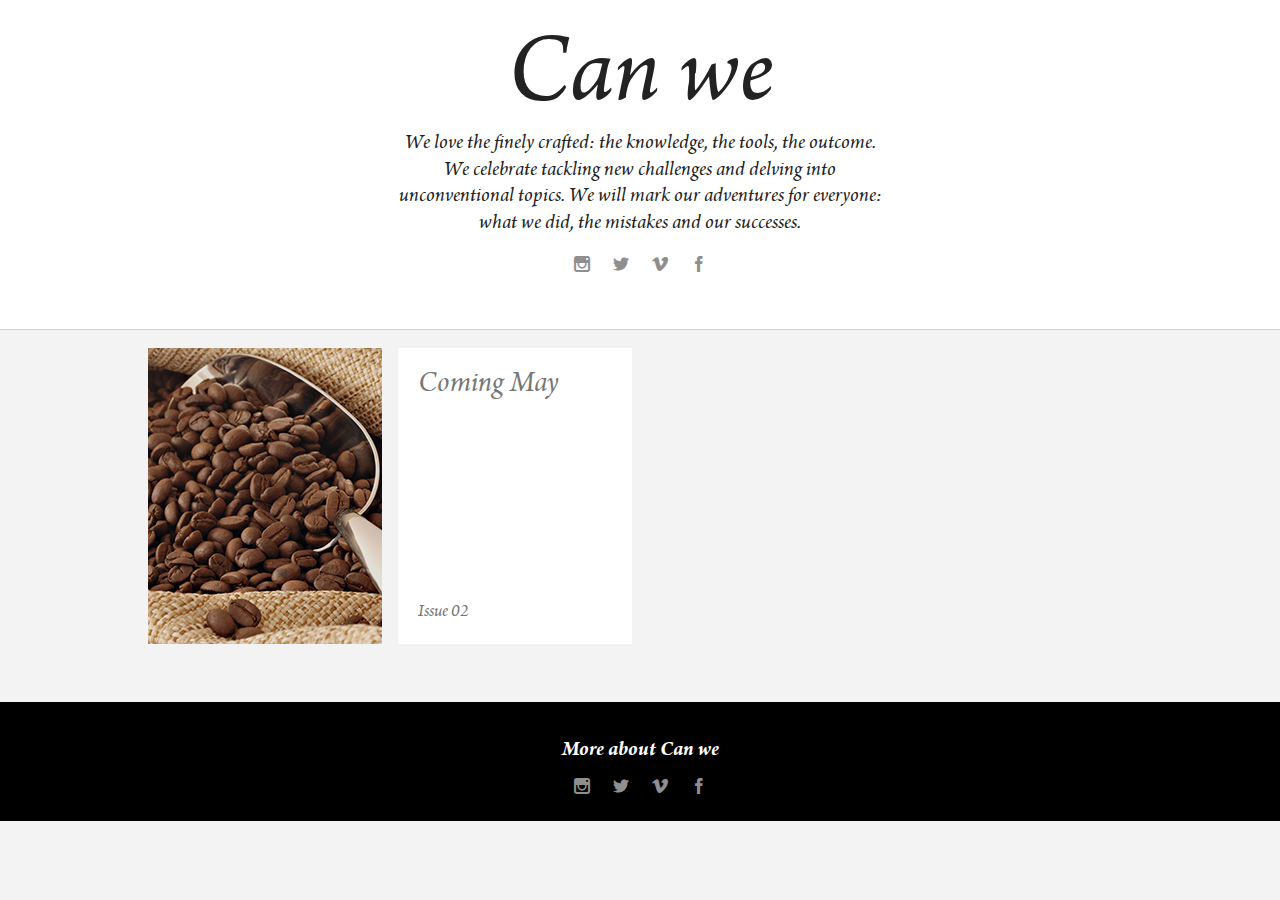
==== public/index.html @ 0035a90d "Build to public for Heroku" ====
<!DOCTYPE html>
<!--[if lt IE 7]>      <html class="no-js lt-ie9 lt-ie8 lt-ie7"> <![endif]-->
<!--[if IE 7]>         <html class="no-js lt-ie9 lt-ie8"> <![endif]-->
<!--[if IE 8]>         <html class="no-js lt-ie9"> <![endif]-->
<!--[if gt IE 8]><!--> <html class="no-js"> <!--<![endif]-->
  <head>
    <meta charset="utf-8">
    <meta name="viewport" content="width=device-width">
    <meta content="IE=edge,chrome=1" http-equiv="X-UA-Compatible">
    <meta name="description" content="">
    <title>Can We?</title>
    
    <link href="stylesheets/application.css?1365113906" media="screen" rel="stylesheet" type="text/css" />
  </head>
  <body class="index">
    <!--[if lt IE 7]>
        <p class="chromeframe">You are using an <strong>outdated</strong> browser. Please <a href="http://browsehappy.com/">upgrade your browser</a> or <a href="http://www.google.com/chromeframe/?redirect=true">activate Google Chrome Frame</a> to improve your experience.</p>
    <![endif]-->

    <header class="l-site-header">
  <div class="header-inner">

    <h1 class="site-logo">
      <a href="/">Can we</a>
    </h1>
    
    
      <p class="site-intro">We love the finely crafted: the knowledge, the tools, the outcome. We celebrate tackling new challenges and delving into unconventional topics. We will mark our adventures for everyone: what we did, the mistakes and our successes.</p>

      <nav class="header__social">
        <ul class="inline-list social-list">
  <li class="social-list__item">
    <a href="#" class="social-icon" data-icon="">
      <span class="visuallyhidden">Instagram</span>
    </a>
  </li>
  <li class="social-list__item">
    <a href="#" class="social-icon" data-icon="">
      <span class="visuallyhidden">Twitter</a>
    </a>
  </li>
  <li class="social-list__item">  
    <a href="#" class="social-icon" data-icon="">
      <span class="visuallyhidden">Vimeo</span>
    </a>
  </li>
  <li class="social-list__item">
    <a href="#" class="social-icon" data-icon="">
      <span class="visuallyhidden">Facebook</span>
    </a>
  </li>
</ul>
      </nav>
    

  </div>

</header>

    <div class="l-site-content">
        <section class="issues l-columns l-site-width">

    <article class="issue issue--april l-column l-column--span-three">
      <div class="issue__inner">
        <a href="/2013/04/brew-the-perfect-coffee.html" class="issue__link">
          <img class="issue__image" src="images/coffee.jpg?1365113904" />

          <header class="issue__desc">
            <h2 class="issue__title">Brew the perfect coffee</h2>
            <span class="issue__number">Issue 01</span>
          </header>
        </a>
      </div>
    </article>

    <article class="issue issue--future l-column l-column--span-three">
      <div class="issue__inner">
        <header class="issue__desc issue__desc--future">
          <h2 class="issue__title">Coming May</h2>
          <span class="issue__number">Issue 02</span>
        </header>
      </div>
    </article>

  </section>
    </div>

    <footer class="site-footer">
  <p>More about Can we</p>
  <nav class="footer__social">
    <ul class="inline-list social-list">
  <li class="social-list__item">
    <a href="#" class="social-icon" data-icon="">
      <span class="visuallyhidden">Instagram</span>
    </a>
  </li>
  <li class="social-list__item">
    <a href="#" class="social-icon" data-icon="">
      <span class="visuallyhidden">Twitter</a>
    </a>
  </li>
  <li class="social-list__item">  
    <a href="#" class="social-icon" data-icon="">
      <span class="visuallyhidden">Vimeo</span>
    </a>
  </li>
  <li class="social-list__item">
    <a href="#" class="social-icon" data-icon="">
      <span class="visuallyhidden">Facebook</span>
    </a>
  </li>
</ul>
  </nav>  
</footer>

    <script src="//ajax.googleapis.com/ajax/libs/jquery/1.9.1/jquery.min.js"></script>
    <script>window.jQuery || document.write('<script src="javascripts/vendor/jquery-1.9.1.min.js"><\/script>')</script>

    <script src="javascripts/application.js?1365113906" type="text/javascript"></script>

    <!-- Google Analytics: change UA-XXXXX-X to be your site's ID. -->
    <script>
        var _gaq=[['_setAccount','UA-XXXXX-X'],['_trackPageview']];
        (function(d,t){var g=d.createElement(t),s=d.getElementsByTagName(t)[0];
        g.src=('https:'==location.protocol?'//ssl':'//www')+'.google-analytics.com/ga.js';
        s.parentNode.insertBefore(g,s)}(document,'script'));
    </script>
  </body>
</html>
---- public/stylesheets/application.css ----
article,aside,details,figcaption,figure,footer,header,hgroup,nav,section,summary{display:block}audio,canvas,video{display:inline-block}audio:not([controls]){display:none;height:0}[hidden]{display:none}html{font-family:sans-serif;-webkit-text-size-adjust:100%;-ms-text-size-adjust:100%}body{margin:0}a:focus{outline:thin dotted}a:active,a:hover{outline:0}h1{font-size:2em}abbr[title]{border-bottom:1px dotted}b,strong{font-weight:700}dfn{font-style:italic}mark{background:#ff0;color:#000}code,kbd,pre,samp{font-family:monospace,serif;font-size:1em}pre{white-space:pre;white-space:pre-wrap;word-wrap:break-word}q{quotes:"\201C" "\201D" "\2018" "\2019"}small{font-size:80%}sub,sup{font-size:75%;line-height:0;position:relative;vertical-align:baseline}sup{top:-0.5em}sub{bottom:-0.25em}img{border:0}svg:not(:root){overflow:hidden}figure{margin:0}fieldset{border:1px solid #c0c0c0;margin:0 2px;padding:.35em .625em .75em}legend{border:0;padding:0}button,input,select,textarea{font-family:inherit;font-size:100%;margin:0}button,input{line-height:normal}button,html input[type="button"],input[type="reset"],input[type="submit"]{-webkit-appearance:button;cursor:pointer}button[disabled],input[disabled]{cursor:default}input[type="checkbox"],input[type="radio"]{box-sizing:border-box;padding:0}input[type="search"]{-webkit-appearance:textfield;-moz-box-sizing:content-box;-webkit-box-sizing:content-box;box-sizing:content-box}input[type="search"]::-webkit-search-cancel-button,input[type="search"]::-webkit-search-decoration{-webkit-appearance:none}button::-moz-focus-inner,input::-moz-focus-inner{border:0;padding:0}textarea{overflow:auto;vertical-align:top}table{border-collapse:collapse;border-spacing:0}html,button,input,select,textarea{color:#222}body{background:#f3f3f3;font-size:1em;line-height:1.4}@media screen and (max-width:1000px){body{font-size:.95em}}::-moz-selection{background:#FFF0A0;text-shadow:none}::selection{background:#FFF0A0;text-shadow:none}img{vertical-align:middle}fieldset{border:0;margin:0;padding:0}textarea{resize:vertical}a,a:hover,a:focus{color:#222}a:hover{text-decoration:underline}@font-face{font-family:'icomoon';src:url("../fonts/icomoon.eot");src:url("../fonts/icomoon.eot?#iefix") format("embedded-opentype"),url("../fonts/icomoon.woff") format("woff"),url("../fonts/icomoon.ttf") format("truetype"),url("../fonts/icomoon.svg#icomoon") format("svg");font-weight:400;font-style:normal}[data-icon]:before{font-family:'icomoon';content:attr(data-icon);speak:none;font-weight:400;font-variant:normal;text-transform:none;line-height:1;-webkit-font-smoothing:antialiased}.l-columns,.l-column{margin:0;padding:0;-webkit-box-sizing:border-box;-moz-box-sizing:border-box;box-sizing:border-box}.l-columns:after,.l-column:after{content:"";display:table;clear:both}.l-column{float:left;padding:.5em}.no-gutter{padding:0 !important}.l-column{width:8.333333333333334%}.l-column--span-two{width:16.666666666666668%}.l-column--span-three{width:25%}.l-column--span-four{width:33.333333333333336%}.l-column--span-five{width:41.66666666666667%}.l-column--span-six{width:50%}.l-column--span-seven{width:58.333333333333336%}.l-column--span-eight{width:66.66666666666667%}.l-column--span-nine{width:75%}.l-column--span-ten{width:83.33333333333334%}.l-column--span-eleven{width:91.66666666666667%}.l-column--span-twelve{width:100%}@font-face{font-family:'arno_probold_italic';src:url("../fonts/arno_pro_bold_italic-webfont.eot");src:url("../fonts/arno_pro_bold_italic-webfont.eot?#iefix") format("embedded-opentype"),url("../fonts/arno_pro_bold_italic-webfont.woff") format("woff"),url("../fonts/arno_pro_bold_italic-webfont.ttf") format("truetype"),url("../fonts/arno_pro_bold_italic-webfont.svg#arno_probold_italic") format("svg");font-weight:400;font-style:normal}@font-face{font-family:'arno_proitalic';src:url("../fonts/arno_pro_italic-webfont.eot");src:url("../fonts/arno_pro_italic-webfont.eot?#iefix") format("embedded-opentype"),url("../fonts/arno_pro_italic-webfont.woff") format("woff"),url("../fonts/arno_pro_italic-webfont.ttf") format("truetype"),url("../fonts/arno_pro_italic-webfont.svg#arno_proitalic") format("svg");font-weight:400;font-style:normal}html,body{font-family:'arno_proitalic','Georgia',serif;-webkit-font-smoothing:antialiased}h1,h2,h3,h4,h5,h6,.h-headline,.h-subheadline,.h-byline,.h-standfirst,.h-related,.h-promo{margin:0;line-height:1.1;margin-bottom:.25em;font-weight:400;font-family:'arno_probold_italic','arno_proitalic','Georgia',serif}h1,.h-headline{font-size:3em}h2,.h-subheadline{font-size:2.3em}h3,.h-byline{font-size:2.1em}h4,.h-standfirst{font-size:1.8em}h5,.h-related{font-size:1.3em}h6,.h-promo{font-size:1.1em}p{font-size:1.33em;line-height:1.25;margin-bottom:.25em}p:last-child{margin-bottom:0}.unstyled-list,.inline-list,.float-list,.unstyled-list li,.inline-list li,.float-list li{margin:0;padding:0}.unstyled-list li{list-style:none}.inline-list li{display:inline-block}.float-list li{display:block;float:left}.chromeframe{margin:.2em 0;background:#ccc;color:#000;padding:.2em 0}.ir{background-color:transparent;border:0;overflow:hidden;*text-indent:-9999px}.ir:before{content:"";display:block;width:0;height:150%}.visuallyhidden{border:0;clip:rect(0 0 0 0);height:1px;margin:-1px;overflow:hidden;padding:0;position:absolute;width:1px}.visuallyhidden.focusable:active,.visuallyhidden.focusable:focus{clip:auto;height:auto;margin:0;overflow:visible;position:static;width:auto}.clearfix:before,.clearfix:after{content:" ";display:table}.clearfix:after{clear:both}.clearfix{*zoom:1}.l-media{margin:1.6em}.l-media,.l-media-body{overflow:hidden;_overflow:visible;zoom:1}.l-media-img{float:left;margin-right:1.6em}.l-media-img-right{float:right;margin-left:1.6em}.l-media-img img{display:block}.l-sixteen-by-nine,.gallery-content{padding-top:56.25%;height:0;position:relative;width:100%}.l-sixteen-by-nine iframe,.gallery-content iframe,.l-sixteen-by-nine video,.gallery-content video{height:100%;width:100%;left:0;top:0;position:absolute}.extra-large-title,.site-logo,.article__title{color:#000;margin:0;font-weight:400;font-size:6.25em;font-family:'arno_proitalic','Georgia',serif}@media screen and (max-width:760px){.extra-large-title,.site-logo,.article__title{font-size:4.5em}}@media screen and (max-width:480px){.extra-large-title,.site-logo,.article__title{font-size:3.5em}}.centered-text{margin-right:27%;margin-left:27%;text-align:center}@media screen and (max-width:760px){.centered-text{margin-left:10%;margin-right:10%}}@media screen and (max-width:480px){.centered-text{margin-left:0;margin-right:0}}.l-site-width,.article__header,.block{width:1000px;margin:0 auto}@media screen and (max-width:1000px){.l-site-width,.article__header,.block{width:auto;margin:0 10px}}.l-site-header{background:#fff;border-bottom:1px solid #d1d1d1;padding:20px 0}.header-inner{text-align:center;margin:0 auto;width:490px}@media screen and (max-width:490px){.header-inner{width:auto;margin:0 20px}}.site-logo a{text-decoration:none}.site-intro{margin:0 auto}.header__social{margin:20px 0 30px 0}.header__social .social-icon{color:#8f8f8f}.header__social .social-icon:hover{color:#000;text-decoration:none}.site-footer{background-color:#000;color:#fff;padding:20px 0;text-align:center}.site-footer p{font-family:'arno_probold_italic','Georgia',serif;margin:15px 0}.footer__social .social-icon{color:#8f8f8f}.footer__social .social-icon:hover{color:#fff;text-decoration:none}.issues{margin-top:10px;margin-bottom:50px}@media screen and (max-width:1000px){.issue{width:33.33333%}}@media screen and (max-width:760px){.issue{width:50%}}@media screen and (max-width:480px){.issue{width:100%}}.issue__image{width:100%;height:auto}.issue__inner{position:relative}.issue__desc{position:absolute;top:0;left:0;bottom:0;right:0;padding:20px;color:#fff;background-color:rgba(0,0,0,0.5);opacity:0}.issue__link{display:block;color:#fff}.issue__link:hover .issue__desc{opacity:1}.issue__number{position:absolute;bottom:20px;font-size:1.125em}.issue__title{font-family:'arno_proitalic','Georgia',serif;font-size:1.875em}.issue--future .issue__inner{padding-top:126.49%}.issue__desc--future{background-color:#fff;color:#777;opacity:1}.article__header,.block{padding:60px 0;border-bottom:1px solid #d1d1d1}.article__header{padding-top:40px}.article__title{text-align:center;line-height:.875;margin:0 20%}.article__intro{margin-top:50px;color:#777}ul .social-list__item{margin-right:20px}ul .social-list__item:last-child{margin-right:0}.social-icon{text-decoration:none}.block{padding-bottom:0;color:#777}.block--no-bottom-border{border-bottom:0}.block--top-border{border-top:1px solid #d1d1d1}.block--full-width{width:auto}.block--bottom-padding{padding-bottom:60px}.block__title,.questions__content h2,.equipment__title{font-size:1.25em;color:#000;text-align:center}.with-block-top-margin{margin-top:50px}.block--comments{background-color:#fff}.block__image,.gallery__item{width:100%;height:auto !important}.questions__breakout{border-top:1px solid #d1d1d1;border-bottom:1px solid #d1d1d1;text-align:center;margin:0;color:#000;line-height:1.1;font-size:2.5em;padding:50px 5%}@media screen and (max-width:480px){.questions__breakout{font-size:1.8em}}.questions__content{padding:0 50px 30px 20px;text-align:left}@media screen and (max-width:760px){.questions__content{padding-right:0}}.questions__content .l-column--span-six{width:46%}@media screen and (max-width:760px){.questions__content .l-column--span-six{width:auto;float:none}}.questions__content--first-col{margin-right:8%}.questions__content h2{margin-top:30px;text-align:left}.equipment{margin-bottom:10px}@media screen and (max-width:480px){.equipment{width:auto;float:none}}.equipment__title{text-align:left}.equipment__image{width:100%;background:#fff}.equipment__content{padding:30px 20px}.gallery-content{padding-top:55.28%;overflow:hidden}.gallery-content__inner{position:absolute;top:0;left:0}.gallery__item{float:left}
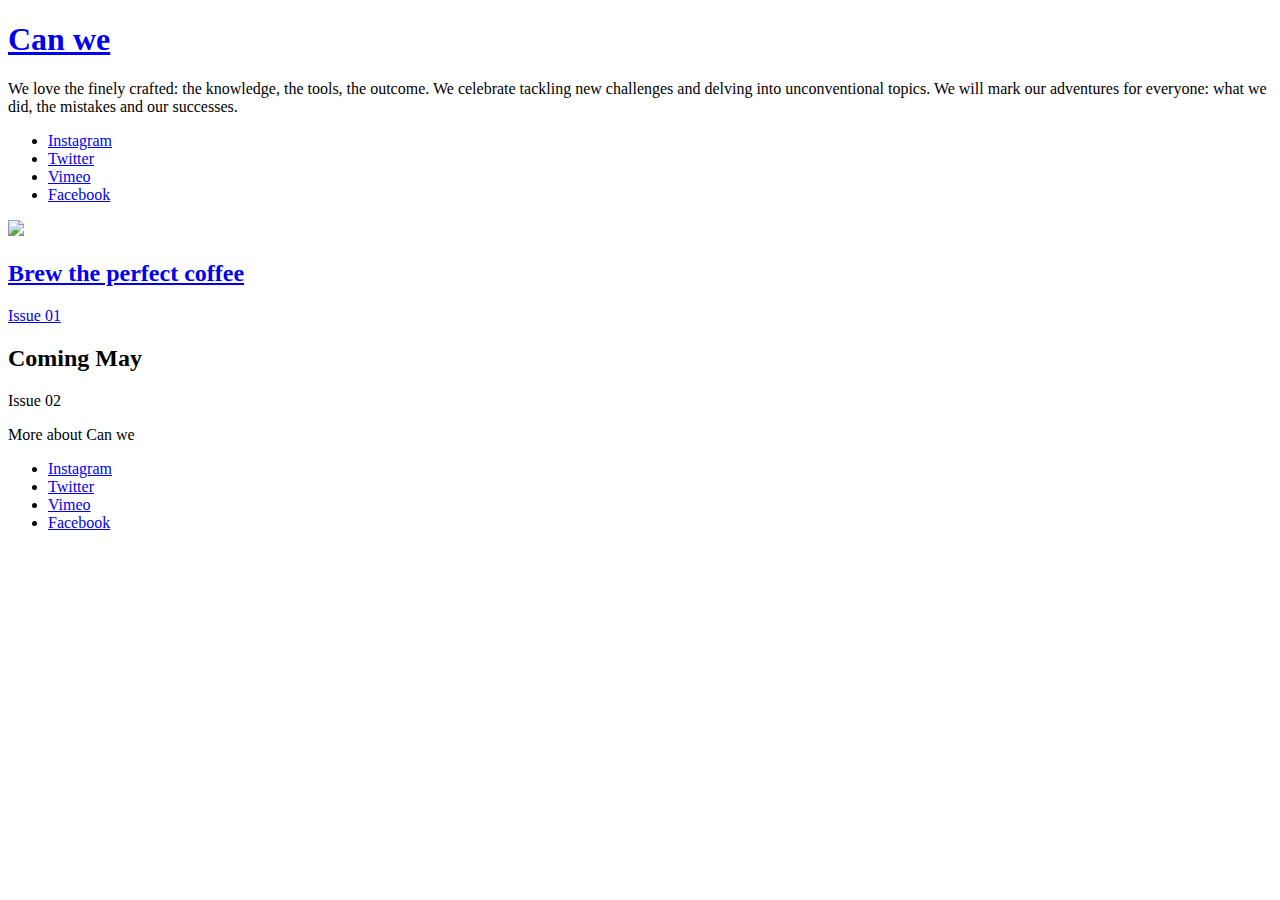
==== commit 89a3c5fd: "No more relative assets" ====
--- a/public/index.html
+++ b/public/index.html
@@ -10,7 +10,7 @@
     <meta name="description" content="">
     <title>Can We?</title>
     
-    <link href="stylesheets/application.css?1365113906" media="screen" rel="stylesheet" type="text/css" />
+    <link href="/stylesheets/application.css?1365113906" media="screen" rel="stylesheet" type="text/css" />
   </head>
   <body class="index">
     <!--[if lt IE 7]>
@@ -63,7 +63,7 @@
     <article class="issue issue--april l-column l-column--span-three">
       <div class="issue__inner">
         <a href="/2013/04/brew-the-perfect-coffee.html" class="issue__link">
-          <img class="issue__image" src="images/coffee.jpg?1365113904" />
+          <img class="issue__image" src="/images/coffee.jpg?1365113904" />
 
           <header class="issue__desc">
             <h2 class="issue__title">Brew the perfect coffee</h2>
@@ -116,7 +116,7 @@
     <script src="//ajax.googleapis.com/ajax/libs/jquery/1.9.1/jquery.min.js"></script>
     <script>window.jQuery || document.write('<script src="javascripts/vendor/jquery-1.9.1.min.js"><\/script>')</script>
 
-    <script src="javascripts/application.js?1365113906" type="text/javascript"></script>
+    <script src="/javascripts/application.js?1365113906" type="text/javascript"></script>
 
     <!-- Google Analytics: change UA-XXXXX-X to be your site's ID. -->
     <script>
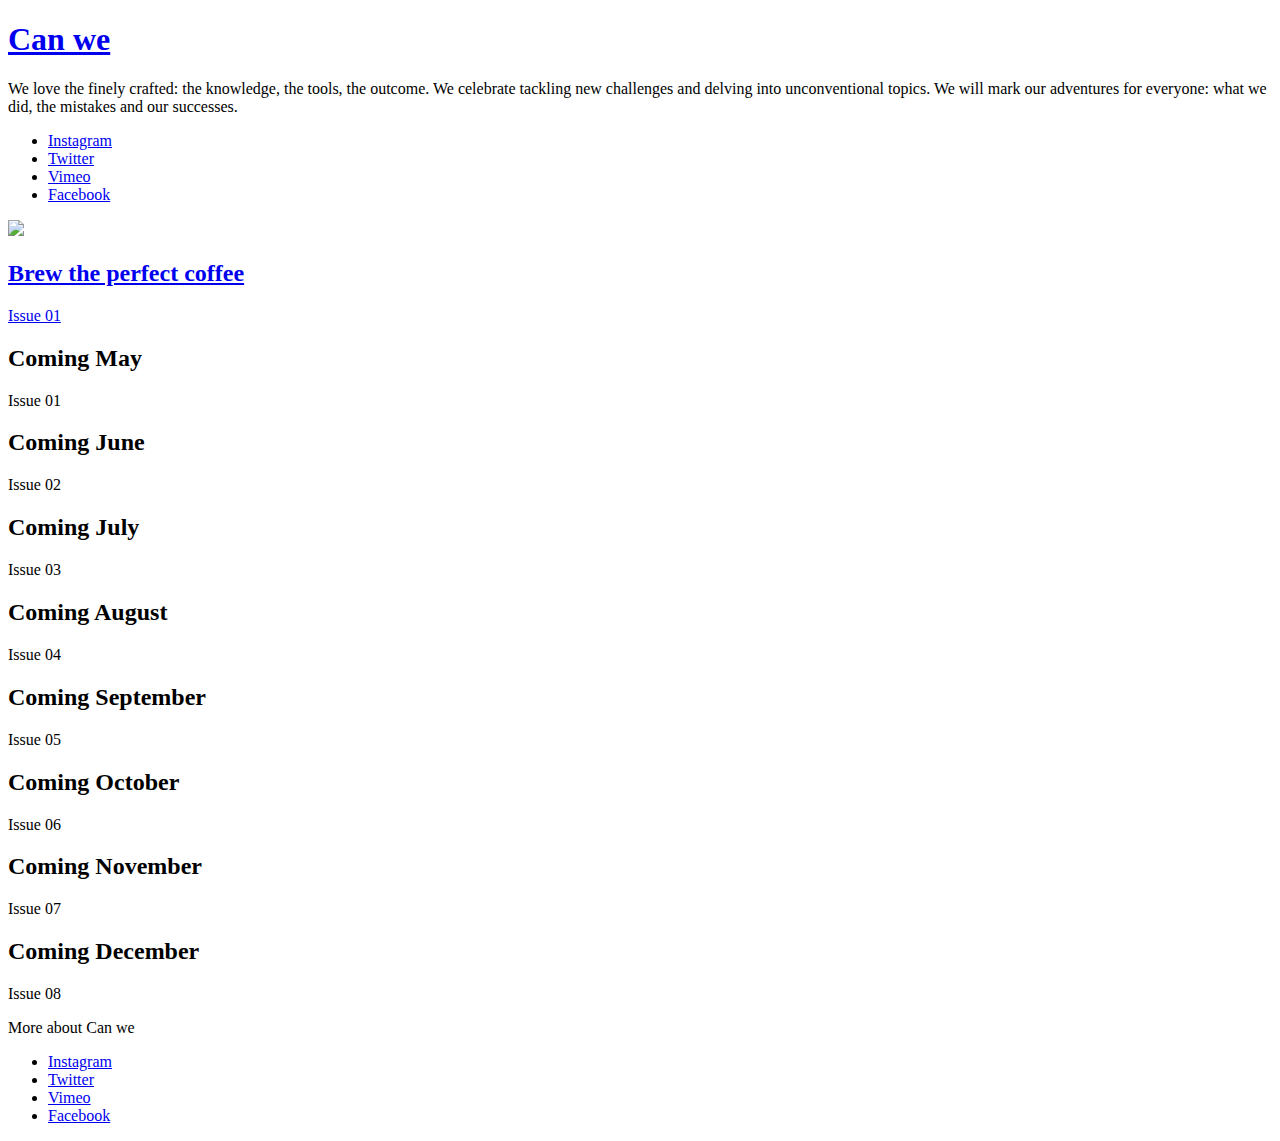
==== commit 3b315a90: "Start work on the carousel" ====
--- a/public/index.html
+++ b/public/index.html
@@ -10,7 +10,7 @@
     <meta name="description" content="">
     <title>Can We?</title>
     
-    <link href="/stylesheets/application.css?1365113906" media="screen" rel="stylesheet" type="text/css" />
+    <link href="/stylesheets/application.css?1365115305" media="screen" rel="stylesheet" type="text/css" />
   </head>
   <body class="index">
     <!--[if lt IE 7]>
@@ -72,15 +72,88 @@
         </a>
       </div>
     </article>
-
-    <article class="issue issue--future l-column l-column--span-three">
-      <div class="issue__inner">
-        <header class="issue__desc issue__desc--future">
-          <h2 class="issue__title">Coming May</h2>
-          <span class="issue__number">Issue 02</span>
-        </header>
-      </div>
-    </article>
+    
+    
+      <article class="issue issue--future l-column l-column--span-three">
+        <div class="issue__inner">
+          <header class="issue__desc issue__desc--future">
+            <h2 class="issue__title">Coming May</h2>
+            <span class="issue__number">Issue 01</span>
+          </header>
+        </div>
+      </article>
+      
+    
+      <article class="issue issue--future l-column l-column--span-three">
+        <div class="issue__inner">
+          <header class="issue__desc issue__desc--future">
+            <h2 class="issue__title">Coming June</h2>
+            <span class="issue__number">Issue 02</span>
+          </header>
+        </div>
+      </article>
+      
+    
+      <article class="issue issue--future l-column l-column--span-three">
+        <div class="issue__inner">
+          <header class="issue__desc issue__desc--future">
+            <h2 class="issue__title">Coming July</h2>
+            <span class="issue__number">Issue 03</span>
+          </header>
+        </div>
+      </article>
+      
+    
+      <article class="issue issue--future l-column l-column--span-three">
+        <div class="issue__inner">
+          <header class="issue__desc issue__desc--future">
+            <h2 class="issue__title">Coming August</h2>
+            <span class="issue__number">Issue 04</span>
+          </header>
+        </div>
+      </article>
+      
+    
+      <article class="issue issue--future l-column l-column--span-three">
+        <div class="issue__inner">
+          <header class="issue__desc issue__desc--future">
+            <h2 class="issue__title">Coming September</h2>
+            <span class="issue__number">Issue 05</span>
+          </header>
+        </div>
+      </article>
+      
+    
+      <article class="issue issue--future l-column l-column--span-three">
+        <div class="issue__inner">
+          <header class="issue__desc issue__desc--future">
+            <h2 class="issue__title">Coming October</h2>
+            <span class="issue__number">Issue 06</span>
+          </header>
+        </div>
+      </article>
+      
+    
+      <article class="issue issue--future l-column l-column--span-three">
+        <div class="issue__inner">
+          <header class="issue__desc issue__desc--future">
+            <h2 class="issue__title">Coming November</h2>
+            <span class="issue__number">Issue 07</span>
+          </header>
+        </div>
+      </article>
+      
+    
+      <article class="issue issue--future l-column l-column--span-three">
+        <div class="issue__inner">
+          <header class="issue__desc issue__desc--future">
+            <h2 class="issue__title">Coming December</h2>
+            <span class="issue__number">Issue 08</span>
+          </header>
+        </div>
+      </article>
+      
+    
 
   </section>
     </div>
